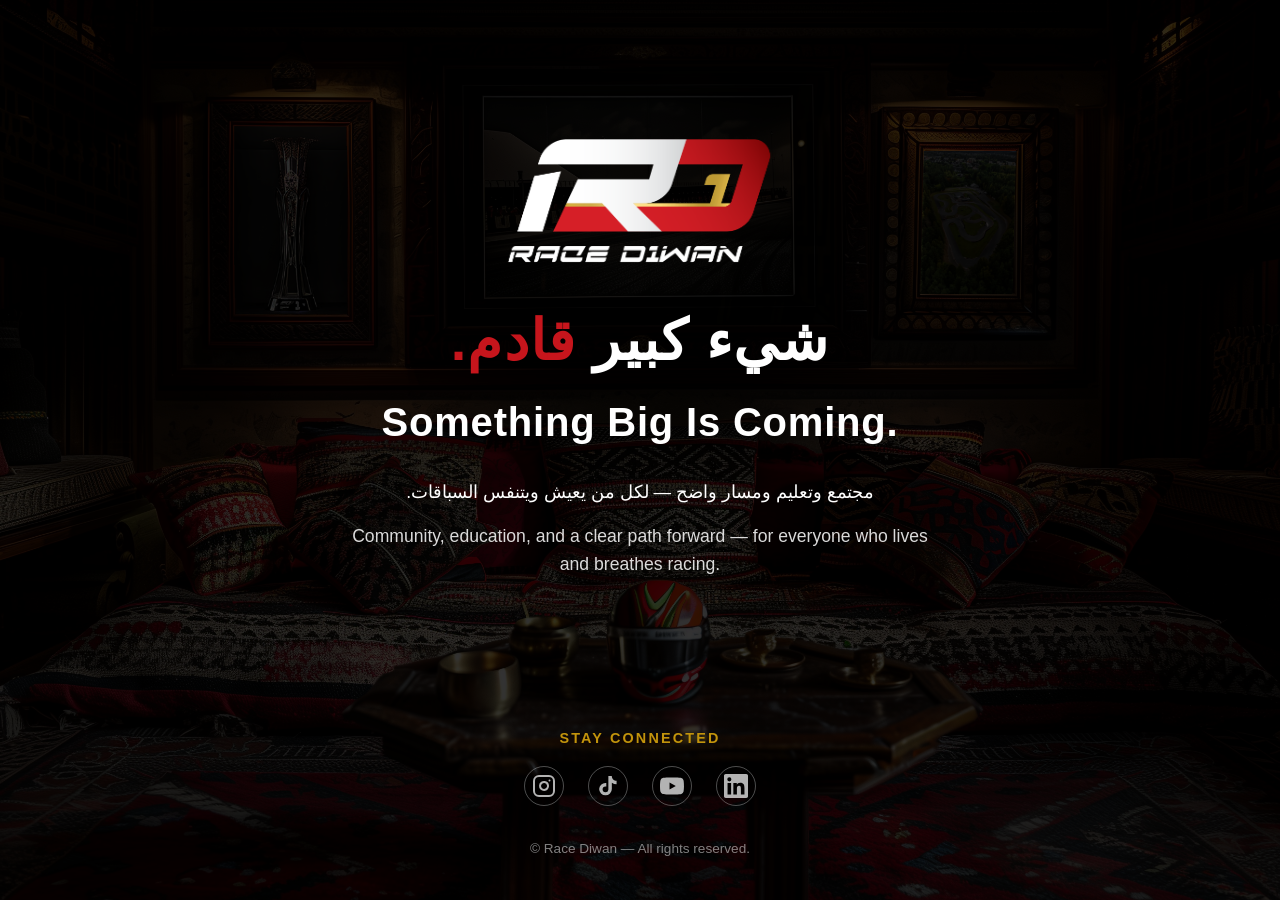
==== index.html @ 16823507 "Coming Soon launch" ====
<!DOCTYPE html>
<html lang="en">
  <head>
    <meta charset="UTF-8" />
    <meta name="viewport" content="width=device-width, initial-scale=1.0"/>
    <title>Race Diwan | Coming Soon</title>
    <meta name="description" content="Race Diwan — The motorsport ecosystem built for the Middle East. Coming soon." />

    <meta property="og:title" content="Race Diwan | Coming Soon"/>
    <meta property="og:description" content="The motorsport ecosystem built for the Middle East. Coming soon." />
    <meta property="og:type" content="website" />
    <meta property="og:url" content="https://raced1.com"/>

    <link rel="stylesheet" href="/assets/css/style.css" />
    <link rel="icon" href="/assets/images/logos/favicon.ico" type="image/x-icon" />
    <style>
      body {
        display: flex;
        flex-direction: column;
        min-height: 100vh;
        overflow: auto;
        background-image: url('/assets/images/background/Traditional_majlis.png');
        background-size: cover;
        background-position: center;
        background-repeat: no-repeat;
        background-attachment: fixed;
      }

      body::before {
        content: "";
        position: fixed;
        inset: 0;
        background-color: rgba(0, 0, 0, 0.8);
        z-index: 0;
      }

      body > * {
        position: relative;
        z-index: 1;
      }

      main {
        flex: 1;
        display: flex;
        align-items: center;
        padding-top: 0;
        color: #FFFFFF;
      }

      .hero__tagline {
        color: var(--color-secondary);
      }
      
      .hero__description {
        color: rgba(255, 255, 255, 0.85);
      }
      
      .footer {
        background-color: transparent !important;
        color: #FFFFFF;
      }
      
      .footer__title {
        color: var(--color-secondary) !important;
      }
      
      .social-icon {
        color: rgba(255, 255, 255, 0.7);
        border-color: rgba(255, 255, 255, 0.3);
      }
      
      .social-icon:hover {
        color: #FFFFFF;
        border-color: #FFFFFF;
        background-color: rgba(255, 255, 255, 0.1);
      }
    </style>
  </head>
  <body>
    <main>
      <div class="container" style="text-align: center; max-width: 700px; margin-inline: auto;">
        <img
          src="/assets/images/logos/Race_D1wan-01-v2.png"
          alt="Race Diwan Logo"
          style="height: 150px; width: auto; margin-bottom: 2rem; margin-inline: auto; display: block; object-fit: contain; flex-shrink: 0;"
        />
        <h1 class="hero__title" style="direction: rtl; color: var(--color-bg);">
           شيء كبير
          <span class="accent">قادم.</span>
        </h1>
        <h2 style="color: var(--color-bg); margin-bottom: var(--space-xl);">
          Something Big Is <span class="accent">Coming.</span>
        </h2>
        <p style="color: var(--color-bg); font-size: 1.1rem; direction: rtl; max-width: 600px; margin-inline: auto;">
         مجتمع وتعليم ومسار واضح — لكل من يعيش ويتنفس السباقات.
        </p>
        <p class="hero__description" style="margin-inline: auto; margin-bottom: 0;">
          Community, education, and a clear path forward — for everyone
          who lives and breathes racing.
        </p>
      </div>
    </main>

    <!-- FOOTER -->
    <footer class="footer" style="padding: 1.5rem 0; background-color: var(--color-bg);">
      <div class="container" style="text-align: center">
        <p class="footer__title" style="margin-bottom: 1rem">Stay Connected</p>
        <div style="display: flex; justify-content: center; gap: 1.5rem; margin-bottom: 2rem;">
          <a href="https://www.instagram.com/racediwan/" target="_blank" rel="noopener noreferrer" class="social-icon" aria-label="Instagram">
            <svg width="24" height="24" viewBox="0 0 24 24" fill="none" stroke="currentColor" stroke-width="2" stroke-linecap="round" stroke-linejoin="round">
              <rect x="2" y="2" width="20" height="20" rx="5" ry="5"></rect>
              <path d="M16 11.37A4 4 0 1 1 12.63 8 4 4 0 0 1 16 11.37z"></path>
              <line x1="17.5" y1="6.5" x2="17.51" y2="6.5"></line>
            </svg>
          </a>
          <a href="https://www.tiktok.com/@racediwan" target="_blank" rel="noopener noreferrer" class="social-icon" aria-label="TikTok">
            <svg width="24" height="24" viewBox="0 0 24 24" fill="currentColor">
              <path d="M19.59 6.69a4.83 4.83 0 0 1-3.77-4.25V2h-3.45v13.67a2.89 2.89 0 0 1-2.88 2.5 2.89 2.89 0 0 1-2.89-2.89 2.89 2.89 0 0 1 2.89-2.89c.28 0 .54.04.79.1v-3.5a6.37 6.37 0 0 0-.79-.05A6.34 6.34 0 0 0 3.15 15a6.34 6.34 0 0 0 6.34 6.34 6.34 6.34 0 0 0 6.34-6.34V8.75a8.18 8.18 0 0 0 4.76 1.52V6.84a4.84 4.84 0 0 1-1-.15z"/>
            </svg>
          </a>
          <a href="https://www.youtube.com/@racediwan1" target="_blank" rel="noopener noreferrer" class="social-icon" aria-label="YouTube">
            <svg width="24" height="24" viewBox="0 0 24 24" fill="currentColor">
              <path d="M23.498 6.186a3.016 3.016 0 0 0-2.122-2.136C19.505 3.545 12 3.545 12 3.545s-7.505 0-9.377.505A3.017 3.017 0 0 0 .502 6.186C0 8.07 0 12 0 12s0 3.93.502 5.814a3.016 3.016 0 0 0 2.122 2.136c1.871.505 9.376.505 9.376.505s7.505 0 9.377-.505a3.015 3.015 0 0 0 2.122-2.136C24 15.93 24 12 24 12s0-3.93-.502-5.814zM9.545 15.568V8.432L15.818 12l-6.273 3.568z"/>
            </svg>
          </a>
          <a href="https://www.linkedin.com/company/race-diwan" target="_blank" rel="noopener noreferrer" class="social-icon" aria-label="LinkedIn">
            <svg width="24" height="24" viewBox="0 0 24 24" fill="currentColor">
              <path d="M20.447 20.452h-3.554v-5.569c0-1.328-.027-3.037-1.852-3.037-1.853 0-2.136 1.445-2.136 2.939v5.667H9.351V9h3.414v1.561h.046c.477-.9 1.637-1.85 3.37-1.85 3.601 0 4.267 2.37 4.267 5.455v6.286zM5.337 7.433a2.062 2.062 0 0 1-2.063-2.065 2.064 2.064 0 1 1 2.063 2.065zm1.782 13.019H3.555V9h3.564v11.452zM22.225 0H1.771C.792 0 0 .774 0 1.729v20.542C0 23.227.792 24 1.771 24h20.451C23.2 24 24 23.227 24 22.271V1.729C24 .774 23.2 0 22.222 0h.003z"/>
            </svg>
          </a>
        </div>
        <p style="color: rgba(255, 255, 255, 0.5); font-size: 0.85rem">
          &copy; Race Diwan — All rights reserved.
        </p>
      </div>
    </footer>
  </body>
</html>
---- assets/css/style.css ----
/* ============================================================
   RACED1 - Main Stylesheet
   ============================================================
   Organization (keep this order):
   1. Font Declarations
   2. CSS Custom Properties (variables)
   3. CSS Reset & Base
   4. Typography
   5. Layout (Header, Footer, Navigation)
   6. Components (Buttons, Cards, Forms, Hero)
   7. Page-Specific Styles
   8. Utilities
   9. Animations
   10. Media Queries (responsive)
   ============================================================ */

/* ============================================================
   2. CSS CUSTOM PROPERTIES (Design Tokens)
   ============================================================
*/

:root {
  /* Brand Colors - from client's logo */
  --color-primary: #c6151c; /* Brand Red */
  --color-primary-dark: #9e1117; /* Darker red for hover states */
  --color-secondary: #c2940c; /* Accent Gold */
  --color-secondary-dark: #9a7609; /* Darker gold for hover */

  /* Neutral Colors */
  --color-bg:             #FFFFFF;
  --color-bg-elevated:    #F5F5F5;
  --color-text:           #222222;
  --color-text-bright:    #000000;
  --color-text-muted:     #444444;
  --color-border:         #DDDDDD;

  /* Typography - using fallbacks until custom fonts are ready */
  --font-heading: "Arial Black", "Helvetica Neue", sans-serif;
  --font-body: "Segoe UI", "Helvetica Neue", Arial, sans-serif;
  /* TODO: When fonts are ready, change these to:
     --font-heading: 'Brisick', 'Arial Black', sans-serif;
     --font-body: 'Cruiser', 'Segoe UI', sans-serif;
  */

  /* Spacing Scale - consistent spacing throughout the site */
  --space-xs: 0.25rem; /* 4px */
  --space-sm: 0.5rem; /* 8px */
  --space-md: 1rem; /* 16px */
  --space-lg: 1.5rem; /* 24px */
  --space-xl: 2rem; /* 32px */
  --space-2xl: 3rem; /* 48px */
  --space-3xl: 4rem; /* 64px */
  --space-4xl: 6rem; /* 96px */

  /* Layout */
  --max-width: 1200px;
  --max-width-narrow: 720px;
  --header-height: 80px;
  --border-radius-sm: 4px;
  --border-radius-lg: 8px;

  /* Transitions */
  --transition-fast: 150ms ease;
  --transition-base: 250ms ease;
  --transition-slow: 400ms ease;

  /* Shadows */
  --shadow-glow-red: 0 0 20px rgba(198, 21, 28, 0.3);
  --shadow-glow-gold: 0 0 20px rgba(196, 167, 82, 0.3);
}

/* ============================================================
   3. CSS RESET & BASE
   ============================================================
   Removing all default spacing and browser inconsistencies.
   ============================================================
*/

*,
*::before,
*::after {
  margin: 0;
  padding: 0;
  box-sizing: border-box;
}

html {
  font-size: 16px;
  scroll-behavior: smooth;
  -webkit-text-size-adjust: 100%;
}

body {
  font-family: var(--font-body);
  color: var(--color-text);
  background-color: var(--color-bg);
  line-height: 1.6;
  min-height: 100vh;
  -webkit-font-smoothing: antialiased;
  -moz-osx-font-smoothing: grayscale;
}

img {
  max-width: 100%;
  height: auto;
  display: block;
}

ul,
ol {
  list-style: none;
}

a {
  color: inherit;
  text-decoration: none;
  transition: color var(--transition-fast);
}

/* ============================================================
   4. TYPOGRAPHY
   ============================================================
   Controls how all text looks across the site.
   ============================================================ */

h1,
h2,
h3,
h4,
h5,
h6 {
  font-family: var(--font-heading);
  color: var(--color-text-bright);
  line-height: 1.2;
  letter-spacing: 0.02em;
}

h1 {
  font-size: clamp(2rem, 5vw, 3.5rem);
}

h2 {
  font-size: clamp(1.5rem, 3.5vw, 2.5rem);
}

h3 {
  font-size: clamp(1.25rem, 2.5vw, 1.75rem);
}

p {
  margin-block-end: var(--space-md);
}

/* ============================================================
   5. LAYOUT
   ============================================================
   Header, navigation, footer, and the container that wraps
   all your content to a readable max-width.
   ============================================================ */

/* --- Container --- */

.container {
  width: 100%;
  max-width: var(--max-width);
  margin-inline: auto;
  padding-inline: var(--space-lg);
}

.container--narrow {
  max-width: var(--max-width-narrow);
}

/* --- Header --- */
.header {
  position: fixed;
  top: 0;
  inset-inline: 0;
  height: var(--header-height);
  background-color: transparent;
  backdrop-filter: none;
  z-index: 1000;
  border-bottom: none;
  box-shadow: none;
}

.header__inner {
  display: flex;
  align-items: center;
  justify-content: space-between;
  height: 100%;
  padding-inline: var(--space-2xl);
  background-color: transparent;
}

.header__logo {
  height: 40px;
  width: auto;
}


/* Language Toggle Button */
.lang-toggle {
  background: transparent;
  border: 1px solid var(--color-text);
  color: var(--color-text);
  padding: var(--space-xs) var(--space-md);
  font-size: 0.85rem;
  border-radius: var(--border-radius-sm);
  cursor: pointer;
  transition: all var(--transition-fast);
}

.lang-toggle:hover {
  border-color: var(--color-primary);
  color: var(--color-primary);
}

/* Offset content below fixed header */
main {
  padding-top: 0;
}

/* --- Footer --- */
.footer {
  background-color: var(--color-bg-elevated);
  padding: var(--space-3xl) 0 var(--space-xl);
  color: var(--color-text);
}

.footer__title {
  font-size: 0.9rem;
  text-transform: uppercase;
  letter-spacing: 0.15em;
  color: var(--color-secondary);
  margin-block-end: var(--space-md);
  font-weight: bold;
}

.social-icon {
  display: flex;
  align-items: center;
  justify-content: center;
  width: 40px;
  height: 40px;
  border-radius: 50%;
  border: 1px solid var(--color-border);
  color: var(--color-text-muted);
  transition: all var(--transition-fast);
}

.social-icon:hover {
  color: var(--color-primary);
  border-color: var(--color-primary);
  background-color: rgba(198, 21, 28, 0.08);
  transform: translateY(-2px);
}

/* ============================================================
   6. COMPONENTS
   ============================================================
   Reusable pieces: buttons, hero, cards, forms.
   These are used across multiple pages.
   ============================================================ */

/* --- Buttons --- */
.btn {
  display: inline-flex;
  align-items: center;
  justify-content: center;
  gap: var(--space-sm);
  font-family: var(--font-body);
  font-size: 1rem;
  font-weight: 700;
  text-transform: uppercase;
  letter-spacing: 0.05em;
  padding: var(--space-md) var(--space-xl);
  border: 2px solid transparent;
  border-radius: var(--border-radius-sm);
  cursor: pointer;
  transition: all var(--transition-base);
  text-decoration: none;
  min-height: 48px;
}

/* Primary button - Red background */
.btn--primary {
  background-color: var(--color-primary);
  color: #FFFFFF;
}

.btn--primary:hover {
  background-color: var(--color-primary-dark);
  border-color: var(--color-primary-dark);
  box-shadow: var(--shadow-glow-red);
  transform: translateY(-2px);
}

/* Secondary button - Gold outline */
.btn--secondary {
  background-color: var(--color-secondary);
  color: var(--color-bg);
  border-color: var(--color-secondary);
}

.btn--secondary:hover {
  background-color: var(--color-secondary-dark);
  color: var(--color-bg);
  border-color: var(--color-secondary-dark);
  box-shadow: var(--shadow-glow-gold);
  transform: translateY(-2px);
}

/* --- Hero Section --- */
.hero {
  position: relative;
  min-height: 90vh;
  display: flex;
  align-items: center;
  background-color: var(--color-bg-elevated);
  overflow: hidden;
}

.hero__content {
  position: relative;
  z-index: 2;
  max-width: 700px;
}

.hero__tagline {
  font-size: 0.9rem;
  text-transform: uppercase;
  letter-spacing: 0.15em;
  color: var(--color-secondary);
  margin-block-end: var(--space-md);
  font-weight: bold;
}

.hero__title {
  font-size: clamp(2rem, 5vw, 3.5rem);
  color: var(--color-text-bright);
  line-height: 1.2;
  margin-block-end: var(--space-lg);
}

.hero__title .accent {
  color: var(--color-primary);
}

.hero__description {
  font-size: 1.1rem;
  color: var(--color-text-bright);
  max-width: 600px;
  margin-block-end: var(--space-xl);
}

.hero__actions {
  display: flex;
  flex-wrap: wrap;
  gap: var(--space-md);
}

/* --- Section --- */
.section {
  padding: var(--space-4xl) 0;
}

.section--alt {
  background-color: var(--color-bg-elevated);
}

.section__header {
  text-align: center;
  margin-bottom: var(--space-sm);
}

.section__title {
  margin-bottom: var(--space-md);
}

.section__description {
  max-width: 600px;
  margin-inline: auto;
  color: var(--color-text-bright);
  font-weight: 600;
  font-size: 1.15rem;
}

.section__subtitle {
  font-size: 0.9rem;
  text-transform: uppercase;
  letter-spacing: 0.15em;
  color: var(--color-secondary);
  margin-top: var(--space-sm);
  font-weight: bold;
}

/* --- Cards --- */
.card {
  background-color: transparent;
  border: none;
  border-radius: var(--border-radius-lg);
  padding: var(--space-xl);
  transition: all var(--transition-base);
}

.card:hover {
  border-color: transparent;
  transform: translateY(-4px);
  box-shadow: none;
}

.card__title {
  font-size: 1.1rem;
  color: var(--color-text-bright);
  margin-block-end: var(--space-sm);
}

.card__text {
  font-size: 0.95rem;
  color: var(--color-text-bright);
  line-height: 1.6;
}

/* ============================================================
   10. MEDIA QUERIES (Responsive)
   ============================================================
*/

/* Tablet and below - sticky header */
@media (max-width: 1024px) {
  .header {
    background-color: var(--color-bg-elevated);
    border-bottom: 1px solid var(--color-border);
  }

  main {
    padding-top: var(--header-height);
  }
}

/* Mobile */
@media (max-width: 768px) {
  #join [style*="grid-template-columns: repeat(2"],
  #founders [style*="grid-template-columns: repeat(2"] {
    grid-template-columns: 1fr !important;
  }

  #ecosystem [style*="grid-template-columns"] {
    gap: 0 !important;
  }
  
  #join [style*="grid-template-columns"] {
    gap: 1rem !important;
  }

  #join [style*="grid-template-columns"] > div {
    padding: 1rem 0 !important;
  }

  .join-divider {
    display: block !important;
  }

  .hero img[alt="Race Diwan Logo"] {
    height: 100px !important;
  }

  /* Hero adjustments */
  .hero {
    min-height: calc(80vh - var(--header-height)) !important;
  }

  .hero__actions {
    flex-direction: column;
  }

  .hero__actions .btn {
    width: 100%;
  }

  /* Reduce section padding on mobile */
  .section {
    padding: var(--space-2xl) 0;
  }

}

/* Small phones */
@media (max-width: 480px) {
  :root {
    --space-lg: 1rem;
    --space-xl: 1.5rem;
    --space-2xl: 2rem;
    --space-3xl: 2.5rem;
    --space-4xl: 3rem;
  }
}
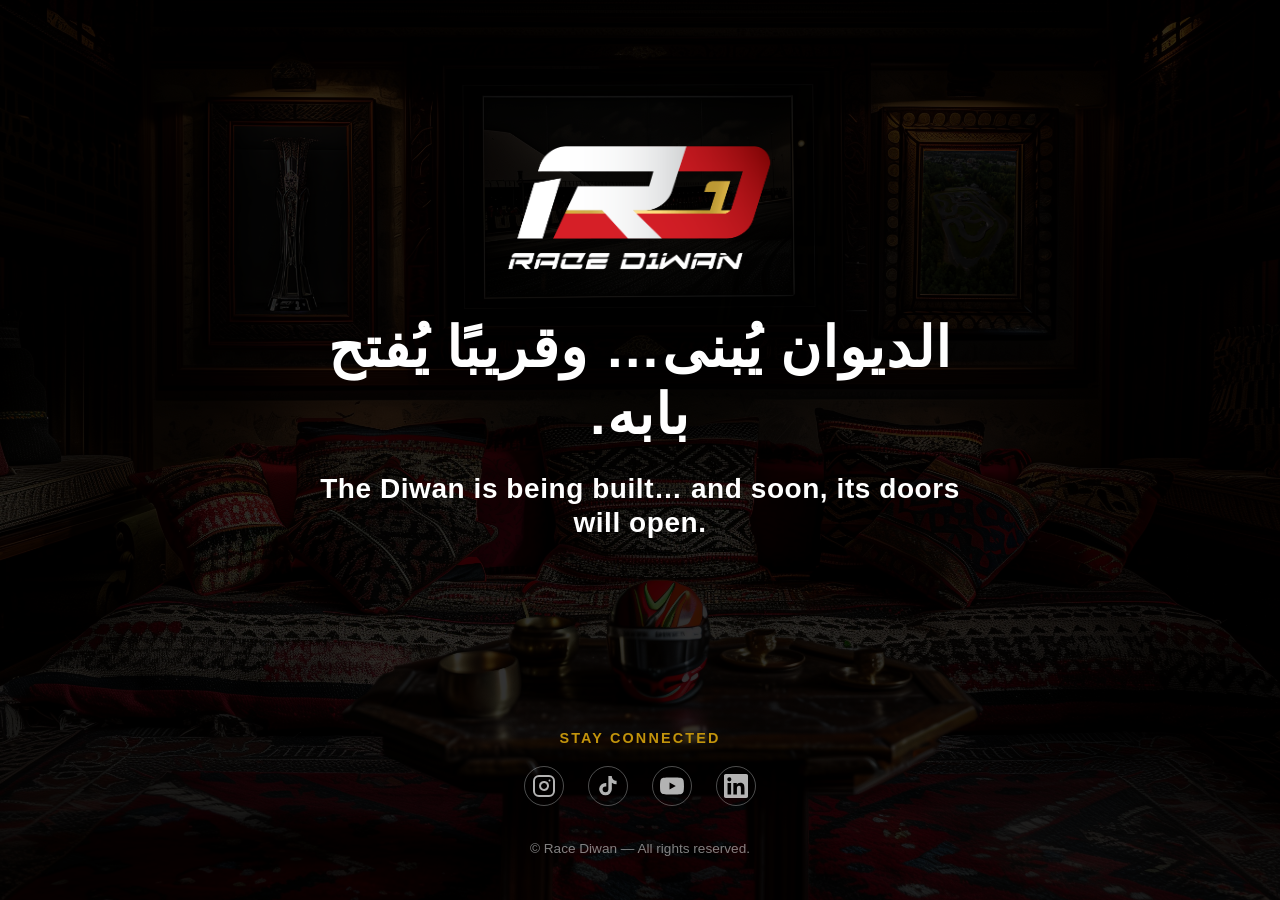
==== commit 28c03550: "Changed the text" ====
--- a/index.html
+++ b/index.html
@@ -85,19 +85,11 @@
           style="height: 150px; width: auto; margin-bottom: 2rem; margin-inline: auto; display: block; object-fit: contain; flex-shrink: 0;"
         />
         <h1 class="hero__title" style="direction: rtl; color: var(--color-bg);">
-           شيء كبير
-          <span class="accent">قادم.</span>
+          الديوان يُبنى… وقريبًا يُفتح بابه.
         </h1>
-        <h2 style="color: var(--color-bg); margin-bottom: var(--space-xl);">
-          Something Big Is <span class="accent">Coming.</span>
-        </h2>
-        <p style="color: var(--color-bg); font-size: 1.1rem; direction: rtl; max-width: 600px; margin-inline: auto;">
-         مجتمع وتعليم ومسار واضح — لكل من يعيش ويتنفس السباقات.
-        </p>
-        <p class="hero__description" style="margin-inline: auto; margin-bottom: 0;">
-          Community, education, and a clear path forward — for everyone
-          who lives and breathes racing.
-        </p>
+        <h3 style="color: var(--color-bg); margin-bottom: var(--space-xl);">
+          The Diwan is being built… and soon, its doors will open.
+        </h3>
       </div>
     </main>
 
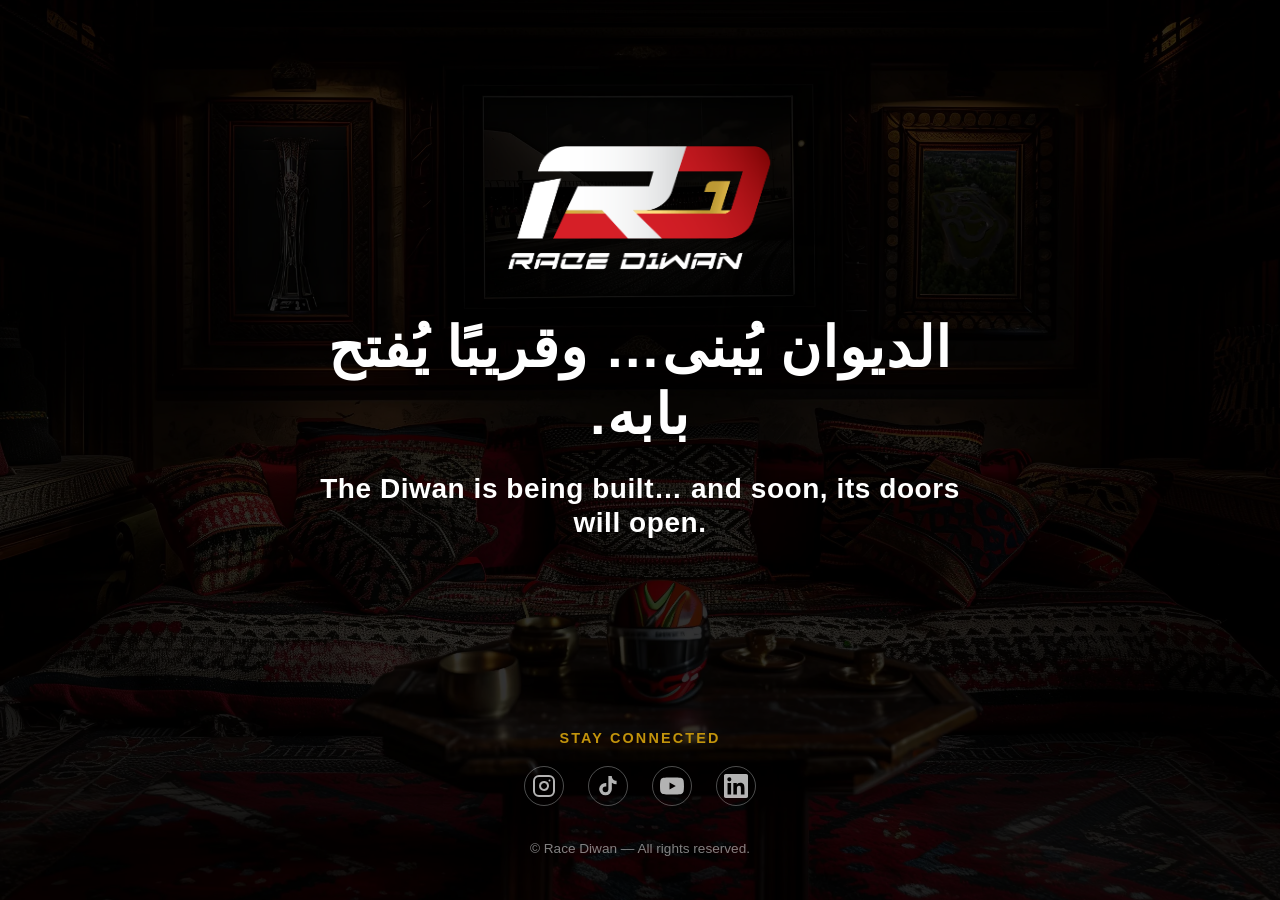
==== commit 2f31a440: "Optimized loading the background" ====
--- a/index.html
+++ b/index.html
@@ -13,38 +13,51 @@
 
     <link rel="stylesheet" href="/assets/css/style.css" />
     <link rel="icon" href="/assets/images/logos/favicon.ico" type="image/x-icon" />
+    <link rel="preload" href="./assets/images/background/Traditional_majlis_compressed.webp" as="image" type="image/webp">
     <style>
+
+      html {
+        background-color: #000000 !important;
+      }
+      
       body {
         display: flex;
         flex-direction: column;
         min-height: 100vh;
-        overflow: auto;
-        background-image: url('/assets/images/background/Traditional_majlis.png');
+        overflow: hidden;
+        background-color: #000000 !important;
+      }
+      
+      .bg-image {
+        position: fixed;
+        inset: 0;
+        background-image: url('./assets/images/background/Traditional_majlis_compressed.webp');
         background-size: cover;
         background-position: center;
         background-repeat: no-repeat;
-        background-attachment: fixed;
+        z-index: 0;
       }
 
-      body::before {
-        content: "";
+      .bg-overlay {
         position: fixed;
         inset: 0;
         background-color: rgba(0, 0, 0, 0.8);
-        z-index: 0;
-      }
-
-      body > * {
-        position: relative;
         z-index: 1;
       }
 
       main {
+        position: relative;
+        z-index: 2;
         flex: 1;
         display: flex;
         align-items: center;
         padding-top: 0;
         color: #FFFFFF;
+      }
+
+      footer {
+        position: relative;
+        z-index: 2;
       }
 
       .hero__tagline {
@@ -77,6 +90,9 @@
     </style>
   </head>
   <body>
+    <div class="bg-image"></div>
+    <div class="bg-overlay"></div>
+
     <main>
       <div class="container" style="text-align: center; max-width: 700px; margin-inline: auto;">
         <img
@@ -94,7 +110,7 @@
     </main>
 
     <!-- FOOTER -->
-    <footer class="footer" style="padding: 1.5rem 0; background-color: var(--color-bg);">
+    <footer class="footer" style="padding: 1.5rem 0;">
       <div class="container" style="text-align: center">
         <p class="footer__title" style="margin-bottom: 1rem">Stay Connected</p>
         <div style="display: flex; justify-content: center; gap: 1.5rem; margin-bottom: 2rem;">
